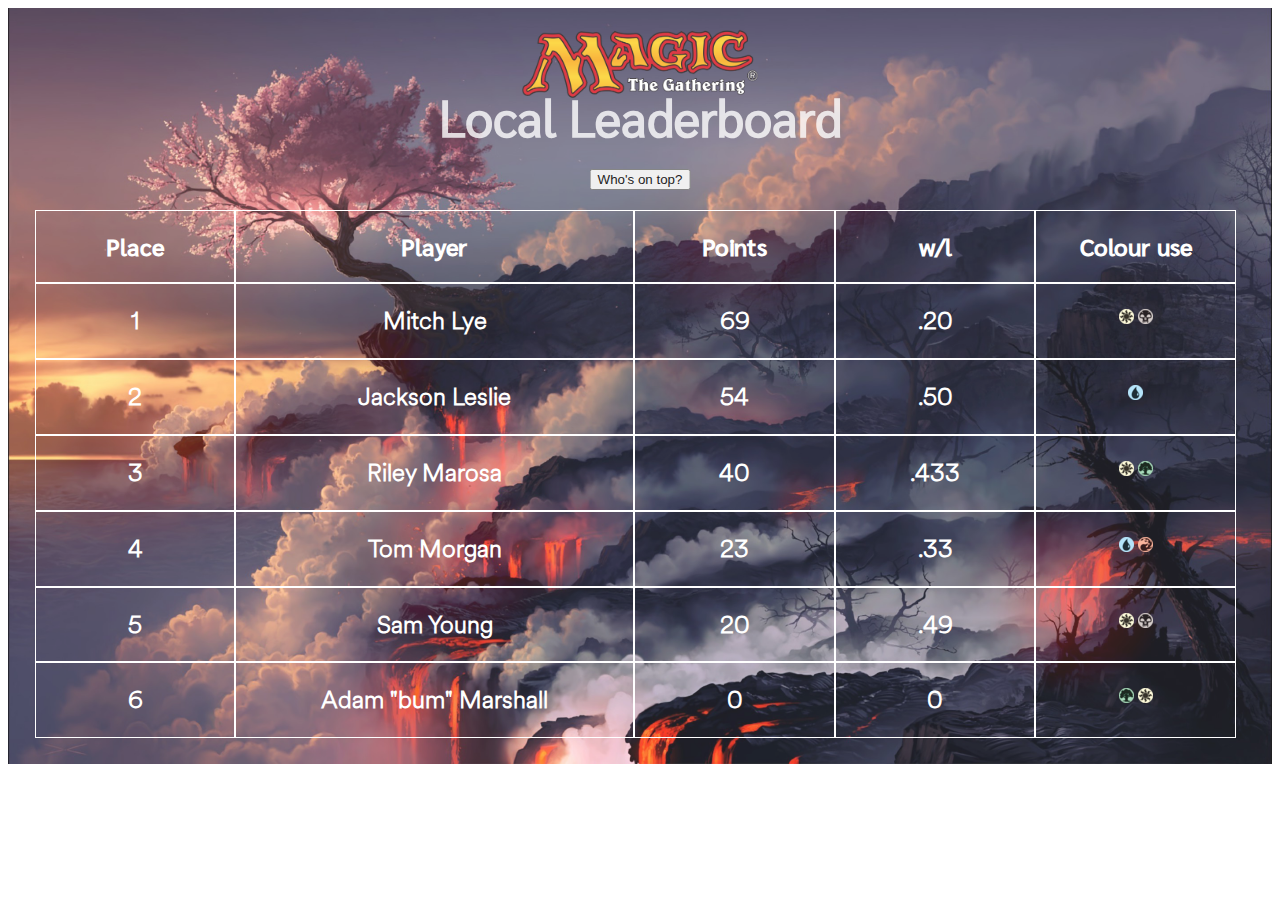
==== leaderboard.html @ f2b23edf "leaderboard input" ====
<!DOCTYPE html>
<html lang="en">

<head>
    <meta charset="UTF-8">
    <link href="leaderboard.css" rel="stylesheet" />
    <title>MTG Local Leaderboard</title>
</head>

<body>
    <section class="bck">

        <img class="timg" src="design/Magicthegathering-logo.svg.png"></img>
        <h1 class="Title">Local Leaderboard</h1>

        <button class="bttn" onclick="topPlayer()">Who's on top?</button>
        <div class="leaderboard">
            <div class="topline">
                <div class=header>
                    <h2>Place</h2>
                </div>

                <div class="header2">
                    <h2>Player</h2>
                </div>

                <div class="header3">
                    <h2>Points</h2>
                </div>

                <div class="header3">
                    <h2>w/l</h2>
                </div>

                <div class="header4">
                    <h2>Colour use</h2>
                </div>

            </div>

            <div class="firstRow">
                <div class="header">
                    <h2>1</h2>
                </div>

                <div class="header2">
                    <h2 class="top">Mitch Lye</h2>
                </div>

                <div class="header3">
                    <h2>69</h2>
                </div>

                <div class="header3">
                    <h2>.20</h2>
                </div>

                <div class="header4">
                    <img class="cbttn" src="design/W.png"></img>
                    <img class="cbbtn" src="design/B.png"></img>
                </div>
            </div>


            <div class="firstRow">
                <div class="header">
                    <h2>2</h2>
                </div>

                <div class="header2">
                    <h2>Jackson Leslie</h2>
                </div>

                <div class="header3">
                    <h2>54</h2>
                </div>

                <div class="header3">
                    <h2>.50</h2>
                </div>

                <div class="header4">
                    <img class="cbttn" src="design/U.png"></img>

                </div>
            </div>

            <div class="firstRow">
                <div class="header">
                    <h2>3</h2>
                </div>

                <div class="header2">
                    <h2>Riley Marosa</h2>
                </div>

                <div class="header3">
                    <h2>40</h2>
                </div>

                <div class="header3">
                    <h2>.433</h2>
                </div>

                <div class="header4">
                    <img class="cbttn" src="design/W.png"></img>
                    <img class="cbbtn" src="design/G.png"></img>
                </div>
            </div>


            <div class="firstRow">
                <div class="header">
                    <h2>4</h2>
                </div>

                <div class="header2">
                    <h2>Tom Morgan</h2>
                </div>

                <div class="header3">
                    <h2>23</h2>
                </div>

                <div class="header3">
                    <h2>.33</h2>
                </div>

                <div class="header4">
                    <img class="cbttn" src="design/U.png"></img>
                    <img class="cbttn" src="design/R.png"></img>
                </div>
            </div>

            <div class="firstRow">
                <div class="header">
                    <h2>5</h2>
                </div>

                <div class="header2">
                    <h2>Sam Young</h2>
                </div>

                <div class="header3">
                    <h2>20</h2>
                </div>

                <div class="header3">
                    <h2>.49</h2>
                </div>

                <div class="header4">
                    <img class="cbttn" src="design/W.png"></img>
                    <img class="cbbtn" src="design/B.png"></img>
                </div>
            </div>

            <div class="firstRow">
                <div class="header">
                    <h2>6</h2>
                </div>

                <div class="header2">
                    <h2>Adam "bum" Marshall</h2>
                </div>

                <div class="header3">
                    <h2>0</h2>
                </div>

                <div class="header3">
                    <h2>0</h2>
                </div>

                <div class="header4">
                    <img class="cbttn" src="design/G.png"></img>
                    <img class="cbttn" src="design/W.png"></img>
                </div>
            </div>
        </div>

        </div>



    </section>
    <script src="leaderboard.js"></script>
</body>

</html>
---- leaderboard.css ----
body,
html {
    height: 100vh;
}

.Title {
    text-align: center;
    font-family: 'Sarabun-Regular';
    padding-top: 30px;
    font-size: 50px;
    color: white;
    opacity: 80%;
    margin-bottom: 20px;
}

@font-face {
    font-family: 'Oswald-Bold';
    src: url('design/Oswald-Bold.ttf');
}

@font-face {
    font-family: 'cstdlit';
    src: url('design/cstdlit.otf');
}

@font-face {
    font-family: 'Sarabun-Regular';
    src: url('design/Sarabun/Sarabun-Regular.ttf');
}

@font-face {
    font-family: 'Sarabun-Medium';
    src: url('design/Sarabun/Sarabun-Medium.ttf');
}

.bck {
    background-image: url('design/bck.png');
    background-size: 100%;
    background-repeat: no-repeat;
    padding-bottom: 100px;
    opacity: 88%;
}

div {
    color: white;
}

.header {
    border: 1px rgb(255, 255, 255) solid;
    border-color: white;
    flex: 1;
}

.header2 {
    border: 1px rgb(255, 255, 255) solid;
    border-color: white;
    flex: 2;
}

.header3 {
    border: 1px rgb(255, 255, 255) solid;
    border-color: white;
    flex: 1;
}

.header4 {
    border: 1px rgb(255, 255, 255) solid;
    border-color: white;
    flex: 1;
}

.topline {
    display: flex;
    text-align: center;
    width: 95%;
    margin-left: 27px;
    font-family: 'Sarabun-Medium';
}

.firstRow {
    display: flex;
    text-align: center;
    width: 95%;
    margin-left: 27px;
    font-family: 'cstdlit';
}

.cbttn {
    padding-top: 25px;
    max-height: max-content;
    width: auto;

}

.timg {
    max-width: 20%;
    height: auto;
    display: block;
    margin-left: auto;
    margin-right: auto;
    width: 50%;
    margin-bottom: -80px;
    padding-top: 20px;
}

button {
    display: inline-block;
    position: relative;
    margin-bottom: 20px;
    left: 50%;
    transform: translateX(-50%);
}
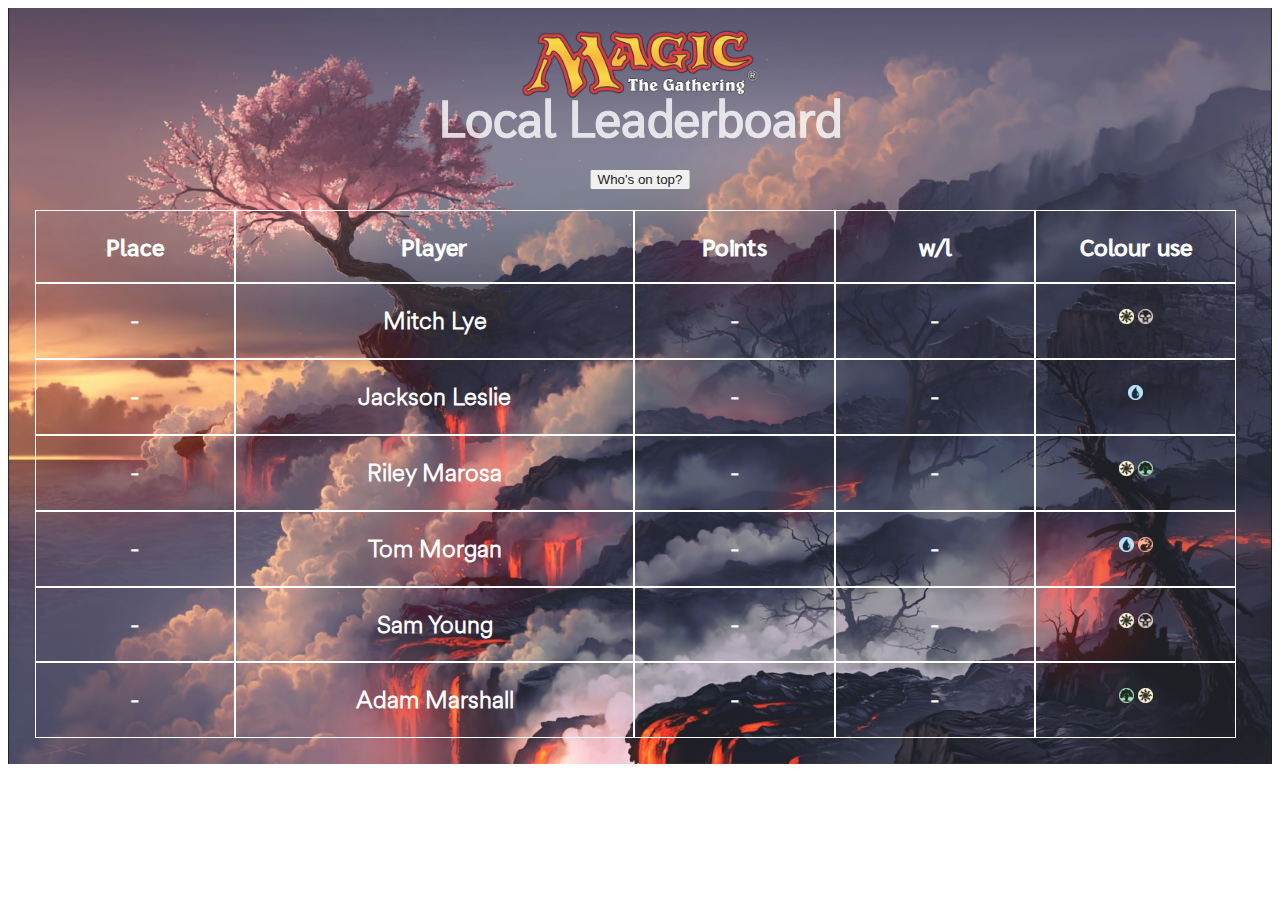
==== commit e4c433c9: "eight ball update" ====
--- a/leaderboard.html
+++ b/leaderboard.html
@@ -40,7 +40,7 @@
 
             <div class="firstRow">
                 <div class="header">
-                    <h2>1</h2>
+                    <h2>-</h2>
                 </div>
 
                 <div class="header2">
@@ -48,11 +48,11 @@
                 </div>
 
                 <div class="header3">
-                    <h2>69</h2>
+                    <h2>-</h2>
                 </div>
 
                 <div class="header3">
-                    <h2>.20</h2>
+                    <h2>-</h2>
                 </div>
 
                 <div class="header4">
@@ -64,7 +64,7 @@
 
             <div class="firstRow">
                 <div class="header">
-                    <h2>2</h2>
+                    <h2>-</h2>
                 </div>
 
                 <div class="header2">
@@ -72,11 +72,11 @@
                 </div>
 
                 <div class="header3">
-                    <h2>54</h2>
+                    <h2>-</h2>
                 </div>
 
                 <div class="header3">
-                    <h2>.50</h2>
+                    <h2>-</h2>
                 </div>
 
                 <div class="header4">
@@ -87,7 +87,7 @@
 
             <div class="firstRow">
                 <div class="header">
-                    <h2>3</h2>
+                    <h2>-</h2>
                 </div>
 
                 <div class="header2">
@@ -95,11 +95,11 @@
                 </div>
 
                 <div class="header3">
-                    <h2>40</h2>
+                    <h2>-</h2>
                 </div>
 
                 <div class="header3">
-                    <h2>.433</h2>
+                    <h2>-</h2>
                 </div>
 
                 <div class="header4">
@@ -111,7 +111,7 @@
 
             <div class="firstRow">
                 <div class="header">
-                    <h2>4</h2>
+                    <h2>-</h2>
                 </div>
 
                 <div class="header2">
@@ -119,11 +119,11 @@
                 </div>
 
                 <div class="header3">
-                    <h2>23</h2>
+                    <h2>-</h2>
                 </div>
 
                 <div class="header3">
-                    <h2>.33</h2>
+                    <h2>-</h2>
                 </div>
 
                 <div class="header4">
@@ -134,7 +134,7 @@
 
             <div class="firstRow">
                 <div class="header">
-                    <h2>5</h2>
+                    <h2>-</h2>
                 </div>
 
                 <div class="header2">
@@ -142,11 +142,11 @@
                 </div>
 
                 <div class="header3">
-                    <h2>20</h2>
+                    <h2>-</h2>
                 </div>
 
                 <div class="header3">
-                    <h2>.49</h2>
+                    <h2>-</h2>
                 </div>
 
                 <div class="header4">
@@ -157,19 +157,19 @@
 
             <div class="firstRow">
                 <div class="header">
-                    <h2>6</h2>
+                    <h2>-</h2>
                 </div>
 
                 <div class="header2">
-                    <h2>Adam "bum" Marshall</h2>
+                    <h2>Adam Marshall</h2>
                 </div>
 
                 <div class="header3">
-                    <h2>0</h2>
+                    <h2>-</h2>
                 </div>
 
                 <div class="header3">
-                    <h2>0</h2>
+                    <h2>-</h2>
                 </div>
 
                 <div class="header4">
